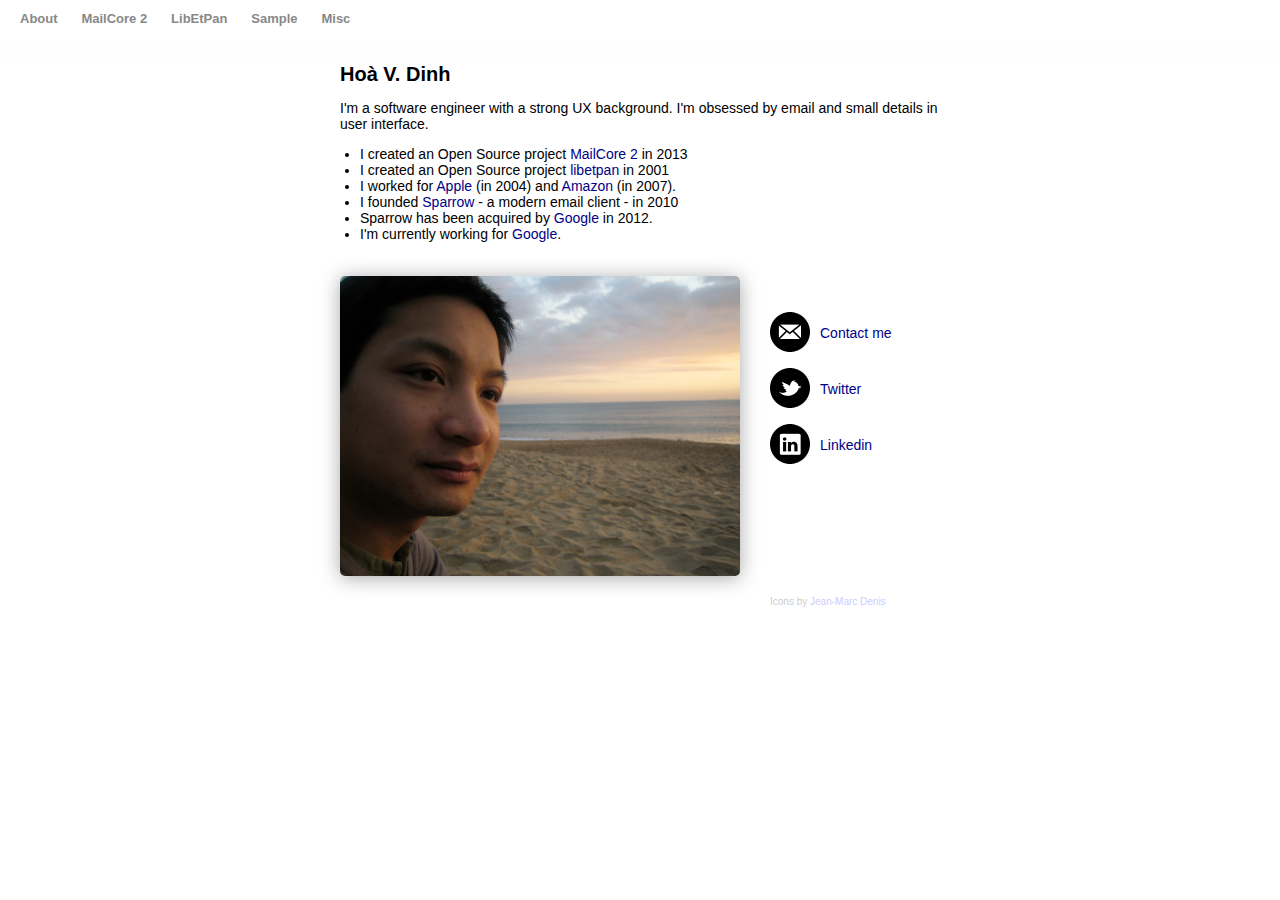
==== index.html @ d551d399 "first import" ====
<?xml version="1.0" encoding="UTF-8" ?>
<html>
<head>
  <meta name="viewport" content="width=device-width, initial-scale=1.0, user-scalable=no"/>
	<title>About</title>
	<link rel=stylesheet type="text/css" href="c/etpan.css"/>
	<meta http-equiv="Content-Type" content="text/html; charset=utf8"/>
</head>
<body>
	<!-- preload -->
	<img src="i/libetpan.png" style="display:none"/>
	<img src="i/sample.png" style="display:none"/>
	<img src="i/misc.png" style="display:none"/>
	<img src="i/about.png" style="display:none"/>
	<img src="i/DownloadNormal.png" style="display:none"/>
	<img src="i/DownloadHover.png" style="display:none"/>
	<img src="i/DownloadClicked.png" style="display:none"/>
	<img src="i/GithubNormal.png" style="display:none"/>
	<img src="i/GithubHover.png" style="display:none"/>
	<img src="i/GithubClicked.png" style="display:none"/>
	<img src="i/SocialMailNormal.png" style="display:none"/>
	<img src="i/SocialMailHover.png" style="display:none"/>
	<img src="i/SocialMailClicked.png" style="display:none"/>
	<img src="i/SocialTwitterNormal.png" style="display:none"/>
	<img src="i/SocialTwitterHover.png" style="display:none"/>
	<img src="i/SocialTwitterClicked.png" style="display:none"/>
	<img src="i/EmailNormal.png" style="display:none"/>
	<img src="i/EmailHover.png" style="display:none"/>
	<img src="i/EmailClicked.png" style="display:none"/>
	<img src="i/TwitterNormal.png" style="display:none"/>
	<img src="i/TwitterHover.png" style="display:none"/>
	<img src="i/TwitterClicked.png" style="display:none"/>
	<img src="i/TumblrNormal.png" style="display:none"/>
	<img src="i/TumblrHover.png" style="display:none"/>
	<img src="i/TumblrClicked.png" style="display:none"/>
	<img src="i/LinkedinNormal.png" style="display:none"/>
	<img src="i/LinkedinHover.png" style="display:none"/>
	<img src="i/LinkedinClicked.png" style="display:none"/>
	
  <!--
	<div class="boxcontainer">
		<div class="box boxblue" onclick="location.href='index.html'">
			<img src="i/libetpan.png"/>
			<p>
				<span class="title">LibEtPan</span>
				<span class="subtitle">mail framework</span>
			</p>
		</div>
		<div class="box boxorange" onclick="location.href='sample.html'">
			<img src="i/sample.png"/>
			<p>
				<span class="title">Sample</span>
				<span class="subtitle">Process profiling</span>
			</p>
		</div>
		<div class="box boxgray" onclick="location.href='other.html'">
			<img src="i/misc.png"/>
			<p>
				<span class="title">Misc</span>
				<span class="subtitle">Other projects</span>
			</p>
		</div>
		<div class="box boxgreen" onclick="location.href='about.html'">
			<img src="i/about.png"/>
			<p>
				<span class="title">About</span>
				<span class="subtitle">my infos</span>
			</p>
		</div>
		<div class="boxcontact">
			<a class="boxmail" href="mailto:dinh.viet.hoa@gmail.com"></a>
			<a class="boxtwitter" href="http://twitter.com/dinh_viet_hoa" target="_blank"></a>
		</div>
	</div>
    -->
    <div class="tabs-container">
      <div class="tabs">
        <div class="tabitem"><a href="index.html">About</a></div>
        <div class="tabitem"><a href="mailcore2.html">MailCore 2</a></div>
        <div class="tabitem"><a href="libetpan.html">LibEtPan</a></div>
        <div class="tabitem"><a href="sample.html">Sample</a></div>
        <div class="tabitem"><a href="other.html">Misc</a></div>
      </div>
      <div class="tabs-bottom-gradient">
      </div>
    </div>
	
	<div class="content">
		<h1>Hoà V. Dinh</h1>
		
		<p>
			I'm a software engineer with a strong UX background.
      I'm obsessed by email and small details in user interface.
    </p>
    <ul>
      <li>I created an Open Source project <a href="mailcore2.html">MailCore 2</a> in 2013</li>
      <li>I created an Open Source project <a href="libetpan.html">libetpan</a> in 2001</li>
      <li>I worked for <a href="http://www.apple.com">Apple</a> (in 2004) and <a href="http://www.amazon.com">Amazon</a> (in 2007).</li>
      <li>I founded <a href="http://www.sprw.me">Sparrow</a> - a modern email client - in 2010</li>
     <li>Sparrow has been acquired by <a href="http://www.google.com">Google</a> in 2012.</li>
      <li>I'm currently working for <a href="http://www.google.com">Google</a>.</li>
    </ul>
    <div style="position: relative;">
      <div class="picture-container">
        <img src="i/photo3.jpg" class="picture" align="left"/>
      </div>
      <div class="contact-info">
        <p style="padding-top: 28px;">
          <p>
            <a href="mailto:dinh.viet.hoa@gmail.com" class="contactlink contactlinkmail">
              Contact me
            </a>
          </p>
          <p>
            <a href="http://twitter.com/dinhvh" target="_blank" class="contactlink contactlinktwitter">
              Twitter
            </a>
          </p>
          <!--
          <p>
            <a href="http://dinhviethoa.tumblr.com" target="_blank" class="contactlink contactlinktumblr">
              Tumblr
            </a>
          </p>
            -->
          <p>
            <a href="http://www.linkedin.com/in/dinhviethoa" target="_blank" class="contactlink contactlinklinkedin">
              Linkedin
            </a>
          </p>
          <!--
            <p>
            <a href="d/CV2010.pdf" target="_blank" class="download">
            Resume
            </a>
            </p>
            -->
          </p>
        </p>
        <p style="margin-top: 130px;" class="footer">
          Icons by <a href="http://www.jeanmarcdenis.me/" target="_blank">Jean-Marc Denis</a>
        </p>
      </div>
    </div>
	</div>
</body>
</html>
---- c/etpan.css ----
body {
	font-family: Helvetica;
	font-size: 14px;
  margin: 0px;
}

h1 {
		font-size: 20px;
		font-weight: bold;
}

h2 {
		font-size: 16px;
		font-weight: bold;
}

h3 {
		font-weight: normal;
		font-size: 14px;
}

hr {
	border: none;
	background-color: #ddd;
	height: 1px;
}

ul {
	list-style-position: outside;
	padding-left: 20px;
}

code {
	font-size: 11px;
}

pre {
	font-size: 11px;
}

.boxcontainer {
	-moz-border-radius: 4px;
	border-radius: 4px;
	background-color: black;
	top: 50px;
	left: 30px;
	position: fixed;
	-webkit-user-select: none;
}

.box {
	-moz-border-radius: 2px;
	border-radius: 2px;
	margin: 3px;
	height: 100px;
	width: 120px;
}

div.boxblue {
	background: #3588d9;
	background: -webkit-gradient(linear, left top, left bottom, from(#83bcf9), to(#3086d8));
	background: -moz-linear-gradient(top, #83bcf9 0%, #3086d8 100%); /* FF3.6+ */
	background: -o-linear-gradient(top, #83bcf9 0%,#3086d8 100%); /* Opera11.10+ */
	background: linear-gradient(top, #83bcf9 0%,#3086d8 100%); /* W3C */
}

div.boxblue:hover {
	background: #3080d0;
}

/*
.boxblue:active {
	background: #83bcf9;
}
*/

div.boxgreen {
	background: #88c52d;
	background: -webkit-gradient(linear, left top, left bottom, from(#88c52d), to(#58952d));
	background: -moz-linear-gradient(top, #88c52d 0%, #58952d 100%); /* FF3.6+ */
	background: -o-linear-gradient(top, #88c52d 0%,#58952d 100%); /* Opera11.10+ */
	background: linear-gradient(top, #88c52d 0%,#58952d 100%); /* W3C */
}

div.boxgreen:hover {
	background: #58952d;
}

/*
.boxgreen:active {
	background: #88c52d;
}
*/

div.boxorange {
	background: #fd792b;
	background: -webkit-gradient(linear, left top, left bottom, from(#fab33a), to(#fd7529));
	background: -moz-linear-gradient(top, #fab33a 0%, #fd7529 100%); /* FF3.6+ */
	background: -o-linear-gradient(top, #fab33a 0%,#fd7529 100%); /* Opera11.10+ */
	background: linear-gradient(top, #fab33a 0%,#fd7529 100%); /* W3C */
}

div.boxorange:hover {
	background: #f07020;
}

/*
.boxorange:active {
	background: #fd7529;
}
*/

div.boxgray {
	background: #66707f;
	background: -webkit-gradient(linear, left top, left bottom, from(#929aa3), to(#636d7c));
	background: -moz-linear-gradient(top, #929aa3 0%, #636d7c 100%); /* FF3.6+ */
	background: -o-linear-gradient(top, #929aa3 0%,#636d7c 100%); /* Opera11.10+ */
	background: linear-gradient(top, #929aa3 0%,#636d7c 100%); /* W3C */
}

div.boxgray:hover {
	background: #607070;
}

/*
.boxgray:active {
	background: #929aa35;
}
*/

.boxcontact {
	position: relative;
	margin: 3px;
	height: 30px;
}

.boxtwitter {
	position: absolute;
	top: 5px;
	left: 35px;
	width: 30px;
	height: 22px;
	background-image: url(../i/SocialTwitterNormal.png);
	background-repeat: no-repeat;
	background-position: 5px 0px;
	display: inline-block;
}

.boxtwitter:hover {
	/*opacity: 0.5;*/
	background-image: url(../i/SocialTwitterHover.png);
}

.boxtwitter:active {
	/*opacity: 0.5;*/
	background-image: url(../i/SocialTwitterClicked.png);
}

.boxmail {
	position: absolute;
	top: 8px;
	left: 0px;
	width: 30px;
	height: 21px;
	background-image: url(../i/SocialMailNormal.png);
	background-repeat: no-repeat;
	background-position: 2px 0px;
	display: inline-block;
}

.boxmail:hover {
	/* opacity: 0.5; */
	background-image: url(../i/SocialMailHover.png);
}

.boxmail:active {
	background-image: url(../i/SocialMailClicked.png);
}

.box img {
	position: relative;
	top: 15px;
	left: 38px;
	display: block;
}

.box p {
	margin-left: 10px;
	top: 10px;
	position: relative;
}

.box .title {
	color: #fff;
	font-family: Helvetica;
	font-size: 13px;
	font-weight: bold;
	display: block;
	text-shadow: 0.1em 0.1em rgba(0, 0, 0, 0.25);
}

.box .subtitle {
	color: #fff;
	font-family: Helvetica;
	font-size: 12px;
	text-shadow: 0.1em 0.1em rgba(0, 0, 0, 0.25);
}

.content {
	position: relative;
  margin: 40px auto 30px;
  /*
	margin-left: 200px;
	margin-right: 30px;
	margin-top: 50px;
	margin-bottom: 30px;
  */
  max-width: 600px;
  padding: 10px;
}

a {
	color: #008;
	text-decoration: none;
}

a:visited {
	color: #008;
}

a:hover {
	color: #aaf;
	text-decoration: underline;
}

a.github {
	display: inline-block;
	padding: 12px;
	padding-left: 50px;
	background-image: url(../i/GithubNormal.png);
	background-repeat: no-repeat;
	background-position: 0px 0px;
}

a.github:hover {
	background-image: url(../i/GithubHover.png);
}

a.github:active {
	background-image: url(../i/GithubClicked.png);
}

a.download {
	display: inline-block;
	padding: 12px;
	padding-left: 50px;
	background-image: url(../i/DownloadNormal.png);
	background-repeat: no-repeat;
	background-position: 0px 0px;
}

a.download:hover {
	background-image: url(../i/DownloadHover.png);
}

a.download:active {
	background-image: url(../i/DownloadClicked.png);
}

a.contactlink {
	display: inline-block;
	padding: 13px;
	padding-left: 50px;
	background-repeat: no-repeat;
	background-position: 0px 0px;
}

a.contactlinkmail {
	background-image: url(../i/EmailNormal.png);
}

a.contactlinkmail:hover {
	background-image: url(../i/EmailHover.png);
}

a.contactlinkmail:active {
	background-image: url(../i/EmailClicked.png);
}

a.contactlinktwitter {
	background-image: url(../i/TwitterNormal.png);
}

a.contactlinktwitter:hover {
	background-image: url(../i/TwitterHover.png);
}

a.contactlinktwitter:active {
	background-image: url(../i/TwitterClicked.png);
}

a.contactlinktumblr {
	background-image: url(../i/TumblrNormal.png);
}

a.contactlinktumblr:hover {
	background-image: url(../i/TumblrHover.png);
}

a.contactlinktumblr:active {
	background-image: url(../i/Tumblrlicked.png);
}

a.contactlinklinkedin {
	background-image: url(../i/LinkedinNormal.png);
}

a.contactlinklinkedin:hover {
	background-image: url(../i/LinkedinHover.png);
}

a.contactlinklinkedin:active {
	background-image: url(../i/LinkedinClicked.png);
}

.footer {
	font-size: 10px;
	color: #ccc;
}

.footer a {
	color: #ccf;
}

.tabs-container {
  position: fixed;
  top: 0px;
  width: 100%;
  z-index: 1;
}

.tabs {
  background-color: white;
  /*border-bottom: solid 1px #eee; */
  padding: 10px;
}

.tabitem {
  display: inline-block;
  font-weight: bold;
  margin-left: 10px;
  margin-right: 10px;
  font-size: 13px;
	text-decoration: none;
}

.tabitem a {
  color: #888;
}

.tabitem a:hover {
  color: #444;
}

.tabitem:hover {
	text-decoration: underline;
}

.tabs-bottom-gradient {
  background: linear-gradient(to bottom, white, rgba(255, 255, 255, 0));
  background: -webkit-linear-gradient(top, white, rgba(255, 255, 255, 0));
  height: 30px;
}

.picture {
	box-shadow: 0px 2px 20px rgba(0, 0, 0, 0.35);
	margin-bottom: 20px;
	margin-top: 20px;
  max-width: 400px;
  border-radius: 5px;
  margin-right: 30px;
}

.screenshot {
  box-shadow: 0px 2px 20px rgba(0, 0, 0, 0.35);
  margin-bottom: 20px;
  margin-top: 20px;
  max-width: 500px;
  border-radius: 3px;
}

.contact-info {
  position: absolute;
  top: 0px;
  left: 430px;
}

.picture-container {
  position: absolute;
  top: 0px;
}

.sample-details {
 margin: 20px;
 /*border: 1px solid #ddd;*/
 max-width: 480px;
}

.sample-details-container {
  border: 1px solid #ddd;
  clip: rect(0px, 100px, 100px, 0px);
}

@media only screen and (max-device-width: 480px) {
  .picture {
    max-width: 100%;
  }
  
  .screenshot {
    max-width: 100%;
  }
    
  .contact-info {
    position: relative;
    top: 0px;
    left: 0px;
  }
    
  .picture-container {
    position: relative;
    top: 0px;
    left: 0px;
  }
  
  .sample-details {
    max-width: 90%;
  }
  
  pre {
    white-space: pre-wrap;
  }
}
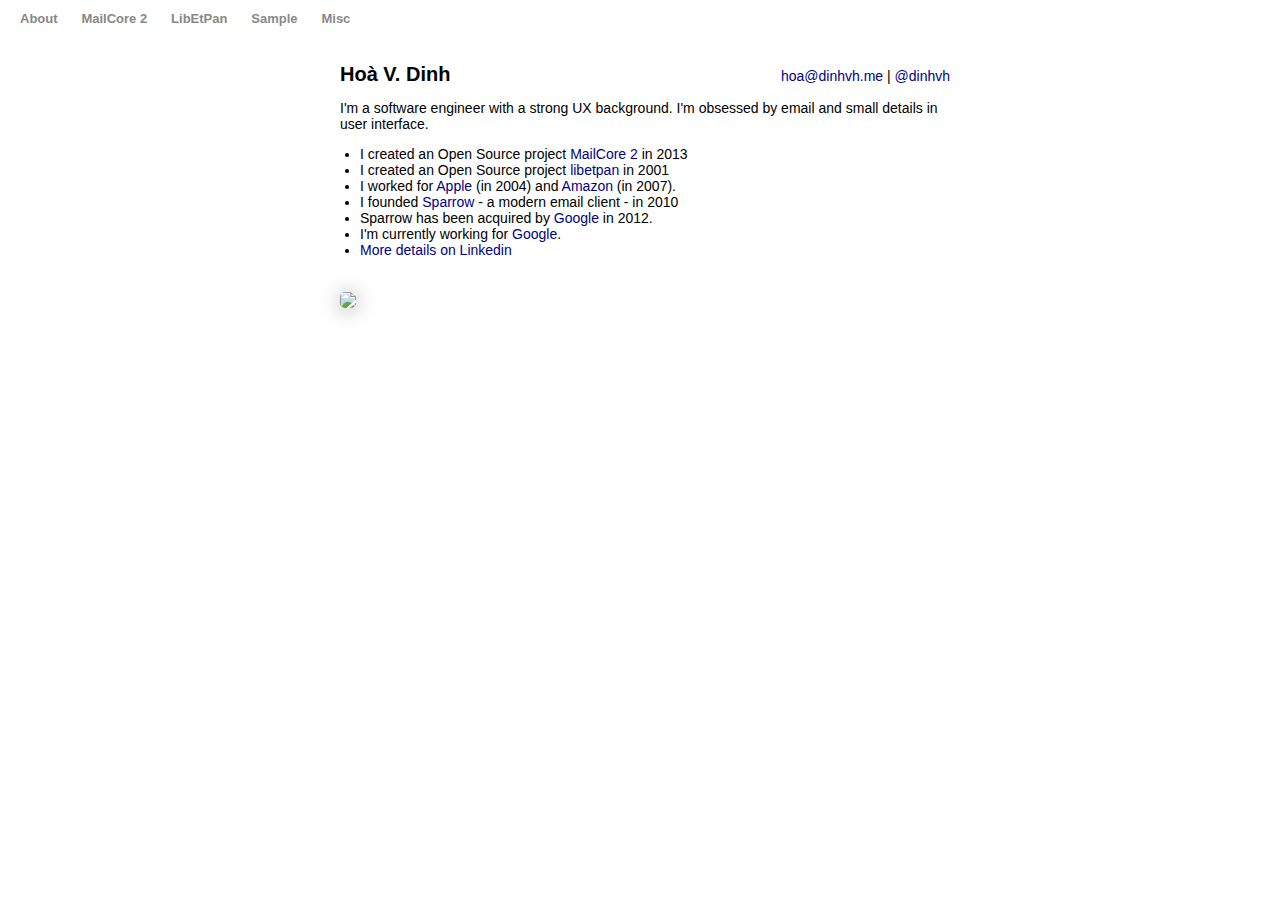
==== commit d5242eec: "Update website" ====
--- a/index.html
+++ b/index.html
@@ -37,42 +37,6 @@
 	<img src="i/LinkedinHover.png" style="display:none"/>
 	<img src="i/LinkedinClicked.png" style="display:none"/>
 	
-  <!--
-	<div class="boxcontainer">
-		<div class="box boxblue" onclick="location.href='index.html'">
-			<img src="i/libetpan.png"/>
-			<p>
-				<span class="title">LibEtPan</span>
-				<span class="subtitle">mail framework</span>
-			</p>
-		</div>
-		<div class="box boxorange" onclick="location.href='sample.html'">
-			<img src="i/sample.png"/>
-			<p>
-				<span class="title">Sample</span>
-				<span class="subtitle">Process profiling</span>
-			</p>
-		</div>
-		<div class="box boxgray" onclick="location.href='other.html'">
-			<img src="i/misc.png"/>
-			<p>
-				<span class="title">Misc</span>
-				<span class="subtitle">Other projects</span>
-			</p>
-		</div>
-		<div class="box boxgreen" onclick="location.href='about.html'">
-			<img src="i/about.png"/>
-			<p>
-				<span class="title">About</span>
-				<span class="subtitle">my infos</span>
-			</p>
-		</div>
-		<div class="boxcontact">
-			<a class="boxmail" href="mailto:dinh.viet.hoa@gmail.com"></a>
-			<a class="boxtwitter" href="http://twitter.com/dinh_viet_hoa" target="_blank"></a>
-		</div>
-	</div>
-    -->
     <div class="tabs-container">
       <div class="tabs">
         <div class="tabitem"><a href="index.html">About</a></div>
@@ -86,7 +50,13 @@
     </div>
 	
 	<div class="content">
-		<h1>Hoà V. Dinh</h1>
+    <div style="position: absolute; right: 0; top: 28px;">
+      <a href="mailto:h@dinhvh.me">hoa@dinhvh.me</a> |
+      <a href="http://twitter.com/dinhvh" target="_blank">@dinhvh</a>
+    </div>
+		<h1>
+      Hoà V. Dinh
+    </h1>
 		
 		<p>
 			I'm a software engineer with a strong UX background.
@@ -97,49 +67,13 @@
       <li>I created an Open Source project <a href="libetpan.html">libetpan</a> in 2001</li>
       <li>I worked for <a href="http://www.apple.com">Apple</a> (in 2004) and <a href="http://www.amazon.com">Amazon</a> (in 2007).</li>
       <li>I founded <a href="http://www.sprw.me">Sparrow</a> - a modern email client - in 2010</li>
-     <li>Sparrow has been acquired by <a href="http://www.google.com">Google</a> in 2012.</li>
+      <li>Sparrow has been acquired by <a href="http://www.google.com">Google</a> in 2012.</li>
       <li>I'm currently working for <a href="http://www.google.com">Google</a>.</li>
+      <li><a href="https://www.linkedin.com/in/dinhvh">More details on Linkedin</a></li>
     </ul>
     <div style="position: relative;">
       <div class="picture-container">
-        <img src="i/photo3.jpg" class="picture" align="left"/>
-      </div>
-      <div class="contact-info">
-        <p style="padding-top: 28px;">
-          <p>
-            <a href="mailto:dinh.viet.hoa@gmail.com" class="contactlink contactlinkmail">
-              Contact me
-            </a>
-          </p>
-          <p>
-            <a href="http://twitter.com/dinhvh" target="_blank" class="contactlink contactlinktwitter">
-              Twitter
-            </a>
-          </p>
-          <!--
-          <p>
-            <a href="http://dinhviethoa.tumblr.com" target="_blank" class="contactlink contactlinktumblr">
-              Tumblr
-            </a>
-          </p>
-            -->
-          <p>
-            <a href="http://www.linkedin.com/in/dinhviethoa" target="_blank" class="contactlink contactlinklinkedin">
-              Linkedin
-            </a>
-          </p>
-          <!--
-            <p>
-            <a href="d/CV2010.pdf" target="_blank" class="download">
-            Resume
-            </a>
-            </p>
-            -->
-          </p>
-        </p>
-        <p style="margin-top: 130px;" class="footer">
-          Icons by <a href="http://www.jeanmarcdenis.me/" target="_blank">Jean-Marc Denis</a>
-        </p>
+        <img src="i/photo4.jpg" class="picture" align="left"/>
       </div>
     </div>
 	</div>
--- a/c/etpan.css
+++ b/c/etpan.css
@@ -376,7 +376,7 @@
 	box-shadow: 0px 2px 20px rgba(0, 0, 0, 0.35);
 	margin-bottom: 20px;
 	margin-top: 20px;
-  max-width: 400px;
+  max-width: 100%;
   border-radius: 5px;
   margin-right: 30px;
 }
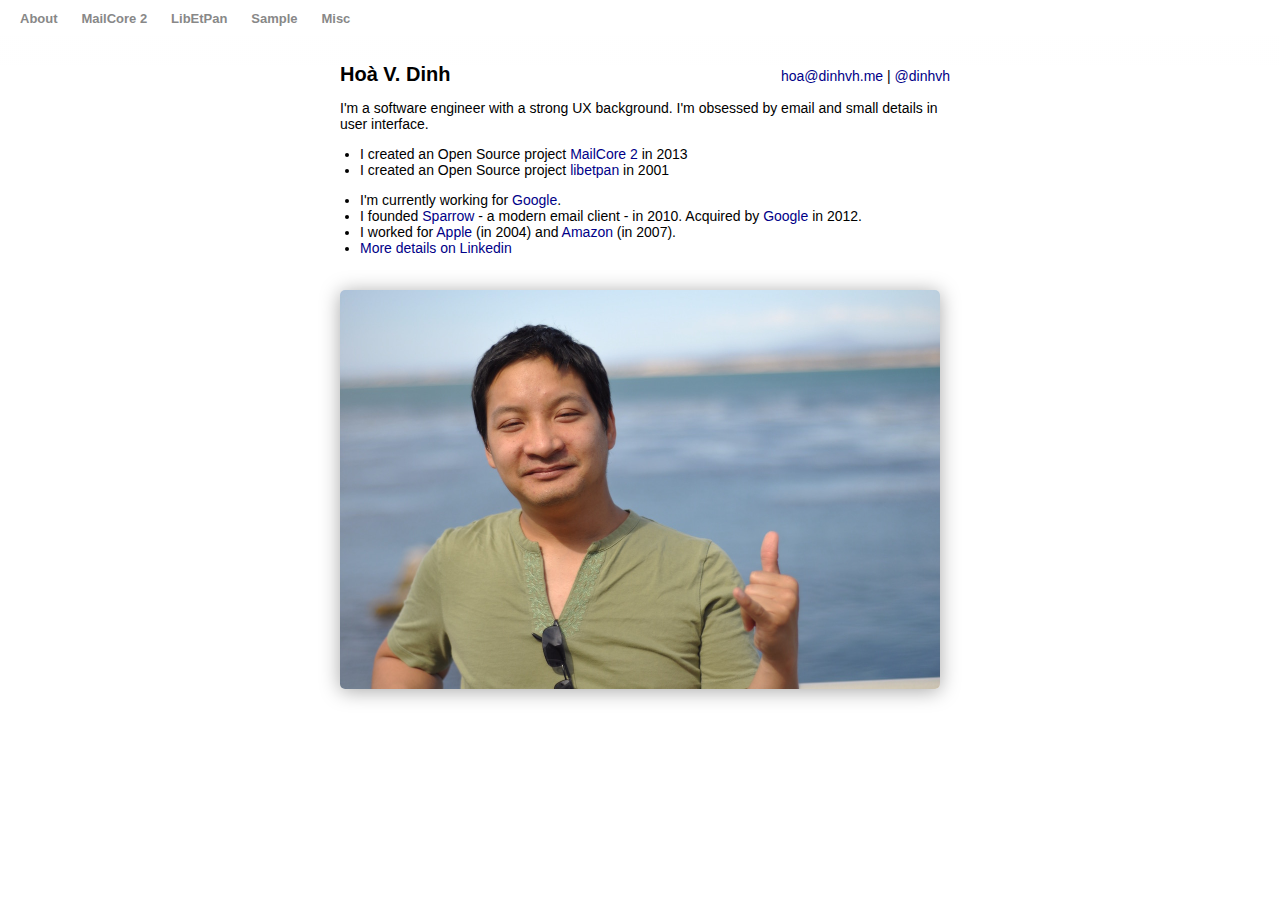
==== commit 7878eb96: "Improvements. Removed CNAME." ====
--- a/index.html
+++ b/index.html
@@ -65,10 +65,11 @@
     <ul>
       <li>I created an Open Source project <a href="mailcore2.html">MailCore 2</a> in 2013</li>
       <li>I created an Open Source project <a href="libetpan.html">libetpan</a> in 2001</li>
+    </ul>
+    <ul>
+      <li>I'm currently working for <a href="http://www.google.com">Google</a>.</li>
+      <li>I founded <a href="http://www.sprw.me">Sparrow</a> - a modern email client - in 2010. Acquired by <a href="http://www.google.com">Google</a> in 2012.</li>
       <li>I worked for <a href="http://www.apple.com">Apple</a> (in 2004) and <a href="http://www.amazon.com">Amazon</a> (in 2007).</li>
-      <li>I founded <a href="http://www.sprw.me">Sparrow</a> - a modern email client - in 2010</li>
-      <li>Sparrow has been acquired by <a href="http://www.google.com">Google</a> in 2012.</li>
-      <li>I'm currently working for <a href="http://www.google.com">Google</a>.</li>
       <li><a href="https://www.linkedin.com/in/dinhvh">More details on Linkedin</a></li>
     </ul>
     <div style="position: relative;">
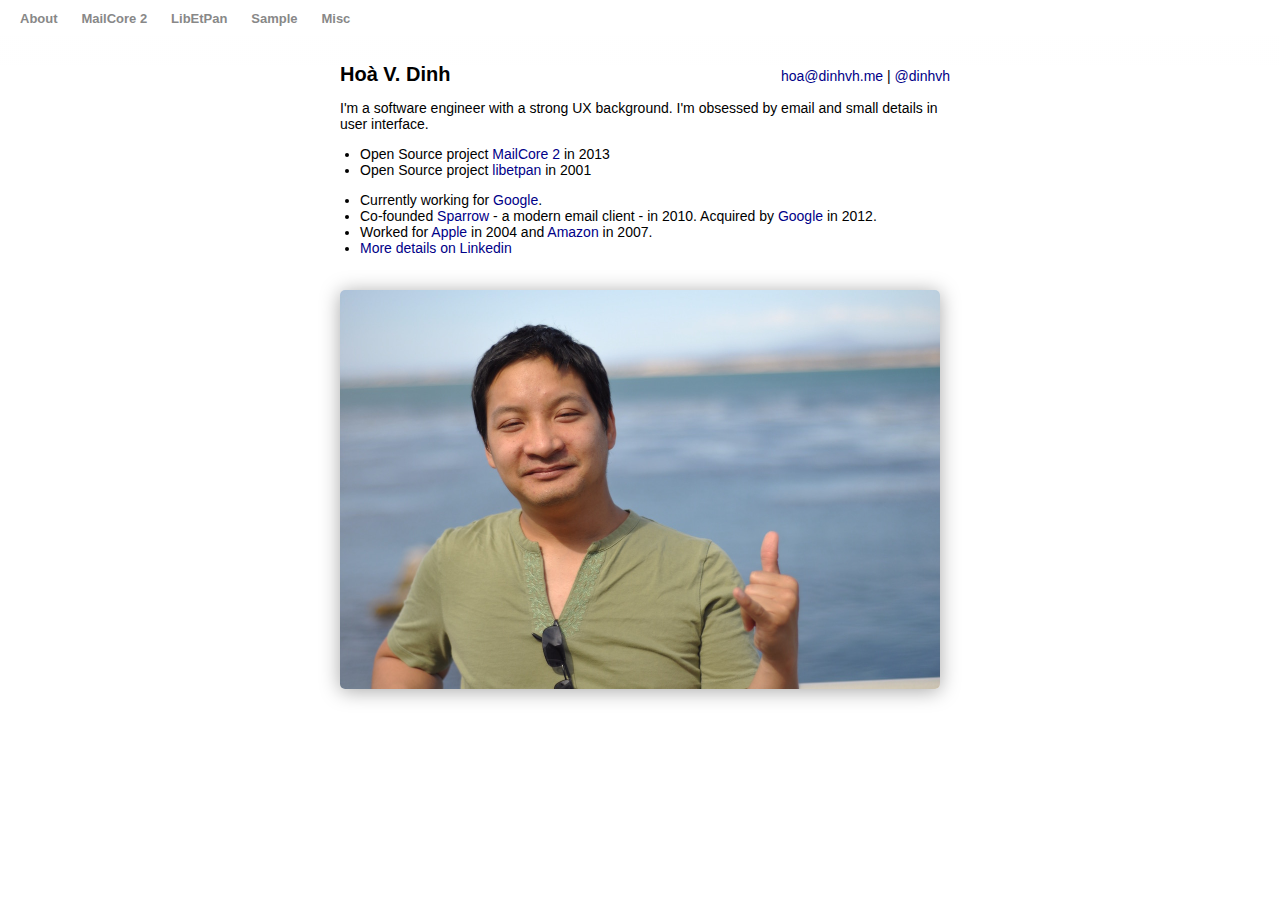
==== commit 19a756cc: "Improvements" ====
--- a/index.html
+++ b/index.html
@@ -63,13 +63,13 @@
       I'm obsessed by email and small details in user interface.
     </p>
     <ul>
-      <li>I created an Open Source project <a href="mailcore2.html">MailCore 2</a> in 2013</li>
-      <li>I created an Open Source project <a href="libetpan.html">libetpan</a> in 2001</li>
+      <li>Open Source project <a href="mailcore2.html">MailCore 2</a> in 2013</li>
+      <li>Open Source project <a href="libetpan.html">libetpan</a> in 2001</li>
     </ul>
     <ul>
-      <li>I'm currently working for <a href="http://www.google.com">Google</a>.</li>
-      <li>I founded <a href="http://www.sprw.me">Sparrow</a> - a modern email client - in 2010. Acquired by <a href="http://www.google.com">Google</a> in 2012.</li>
-      <li>I worked for <a href="http://www.apple.com">Apple</a> (in 2004) and <a href="http://www.amazon.com">Amazon</a> (in 2007).</li>
+      <li>Currently working for <a href="http://www.google.com">Google</a>.</li>
+      <li>Co-founded <a href="http://www.sprw.me">Sparrow</a> - a modern email client - in 2010. Acquired by <a href="http://www.google.com">Google</a> in 2012.</li>
+      <li>Worked for <a href="http://www.apple.com">Apple</a> in 2004 and <a href="http://www.amazon.com">Amazon</a> in 2007.</li>
       <li><a href="https://www.linkedin.com/in/dinhvh">More details on Linkedin</a></li>
     </ul>
     <div style="position: relative;">
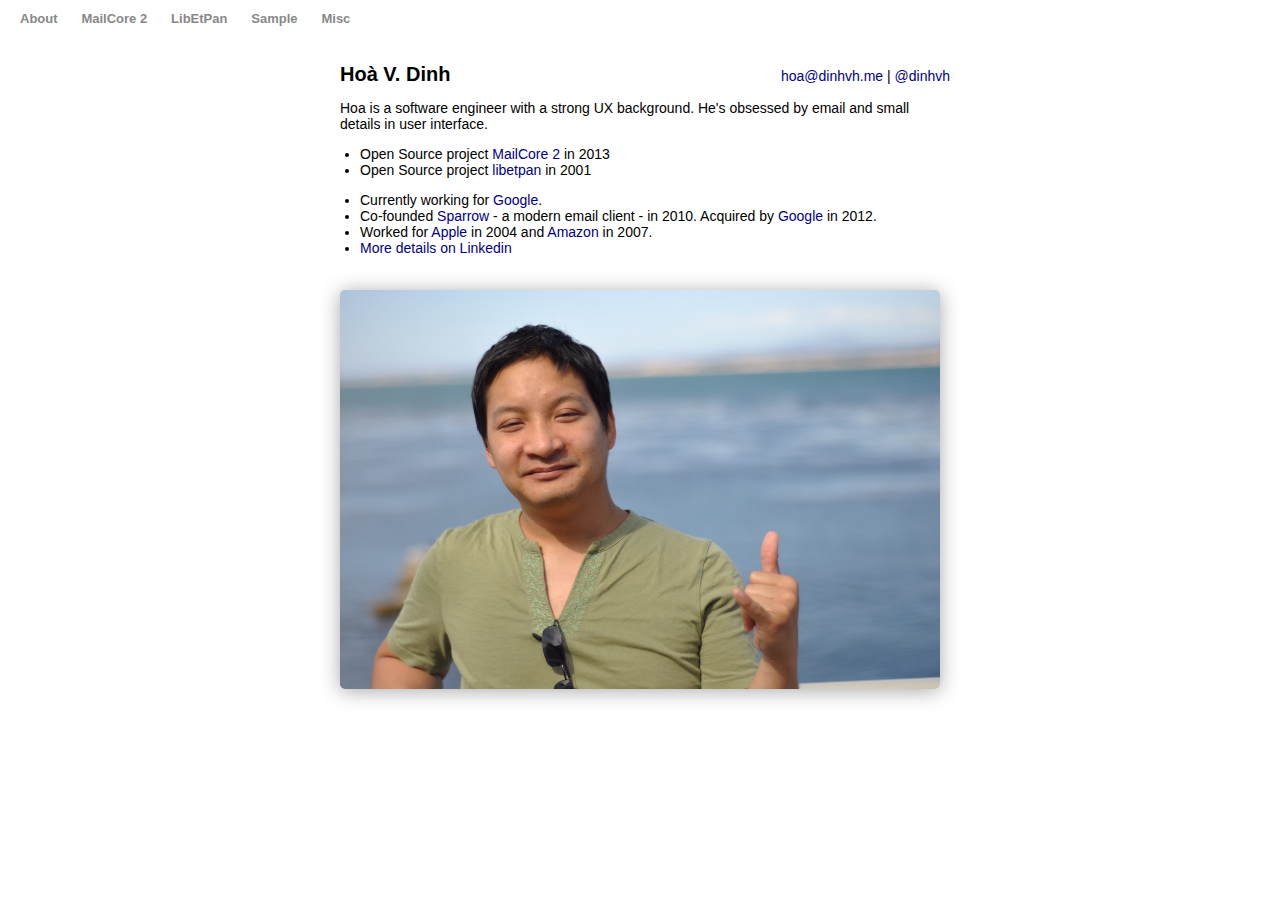
==== commit 9b78888c: "Fixed email address" ====
--- a/index.html
+++ b/index.html
@@ -51,7 +51,7 @@
 	
 	<div class="content">
     <div style="position: absolute; right: 0; top: 28px;">
-      <a href="mailto:h@dinhvh.me">hoa@dinhvh.me</a> |
+      <a href="mailto:hoa@dinhvh.me">hoa@dinhvh.me</a> |
       <a href="http://twitter.com/dinhvh" target="_blank">@dinhvh</a>
     </div>
 		<h1>
@@ -59,8 +59,8 @@
     </h1>
 		
 		<p>
-			I'm a software engineer with a strong UX background.
-      I'm obsessed by email and small details in user interface.
+			Hoa is a software engineer with a strong UX background.
+      He's obsessed by email and small details in user interface.
     </p>
     <ul>
       <li>Open Source project <a href="mailcore2.html">MailCore 2</a> in 2013</li>
